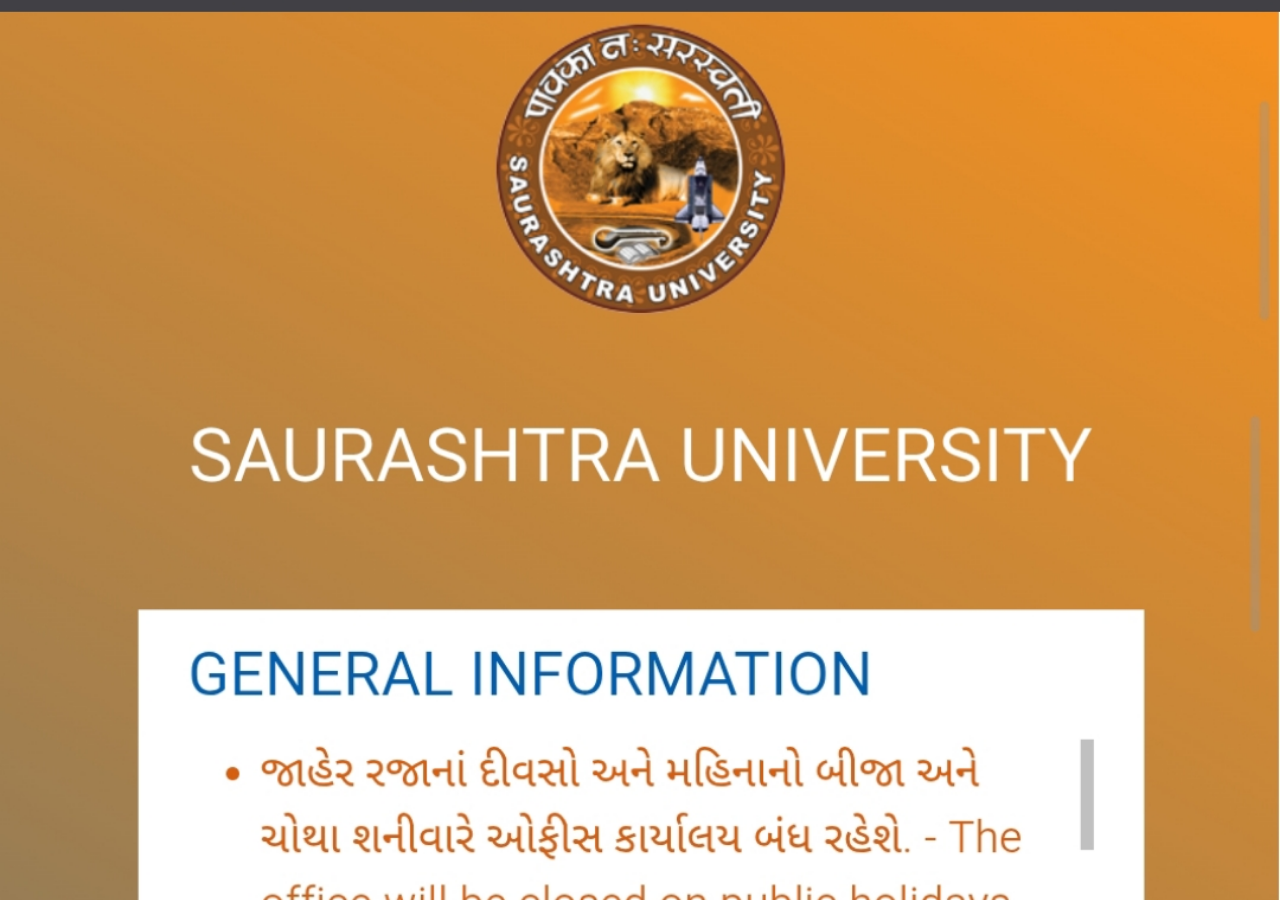
==== index.html @ f99feac7 "Update index.html" ====
<!DOCTYPE html>    
<html>    
<head>    
  <meta name="viewport" content="width=360">    
  <title>Image1</title>    
  <link rel="stylesheet" href="style.css">    
</head>    
<body class="image1">    

  <input id="email" class="email">    
  <input id="password" class="password" type="password">    
  <button class="signin" onclick="login()"></button>    

  <script src="script.js"></script>    
</body>    
</html>
---- style.css ----
body {    
  margin: 0;    
  width: 360px;    
  height: 800px;    
  background-size: cover;    
  background-repeat: no-repeat;    
}

/* BACKGROUND IMAGES */    
.image1 { background-image: url("images/image1.jpg"); }    
.image2 { background-image: url("images/image2.jpg"); }    
.image3 { background-image: url("images/image3.jpg"); }    
.image4 { background-image: url("images/image4.jpg"); }    
.image5 { background-image: url("images/image5.jpg"); }    
.image6 { background-image: url("images/image6.jpg"); }    
.image7 { background-image: url("images/image7.jpg"); }    
.image8 { background-image: url("images/image8.jpg"); }    
.image9 { background-image: url("images/image9.jpg"); }    

/* INPUTS + BUTTONS */    
input, button {     
  position: absolute;     
  background: transparent;     
  border: none;     
}    

/* EMAIL */    
.email {    
  top: 558px;    
  left: 50%;    
  transform: translateX(-50%);    
  width: 210px;    
  height: 35px;    
  outline: none;    
}    

/* PASSWORD */    
.password {    
  top: 630px;    
  left: 50%;    
  transform: translateX(-50%);    
  width: 210px;    
  height: 35px;    
  outline: none;    
}    

/* SIGN IN */    
.signin {    
  top: 705px;    
  left: 50%;    
  transform: translateX(-50%);    
  width: 217px;    
  height: 33px;    
  cursor: pointer;    
}    

/* MENU ICON */    
.menu-btn {    
  position: absolute;    
  top: 6px;    
  left: 10px;    
  width: 26px;    
  height: 15px;    
  cursor: pointer;    
}    

/* MENU PAGE → SMALL CLICK AREA */    
.menu-click {    
  position: absolute;    
  top: 265px;    
  left: 18px;    
  width: 18px;    
  height: 6px;    
  cursor: pointer;    
}    

/* CLICKABLE AREA ON IMAGE4 (original 5th area) */    
.image4-click {    
  position: absolute;    
  top: 450px;    
  left: 80%;    
  width: 45px;    
  height: 20px;    
  cursor: pointer;    
}

/* NEW CLICKABLE AREAS ON IMAGE4 */
.image4-area1 {
  position: absolute;
  top: 205px;
  left: 90%;
  width: 33px;
  height: 15.5px;
  cursor: pointer;
}

.image4-area2 {
  position: absolute;
  top: 255px;
  left: 90%;
  width: 33px;
  height: 15.5px;
  cursor: pointer;
}

.image4-area3 {
  position: absolute;
  top: 305px;
  left: 90%;
  width: 33px;
  height: 15.5px;
  cursor: pointer;
}

.image4-area4 {
  position: absolute;
  top: 370px;
  left: 90%;
  width: 33px;
  height: 15.5px;
  cursor: pointer;
}
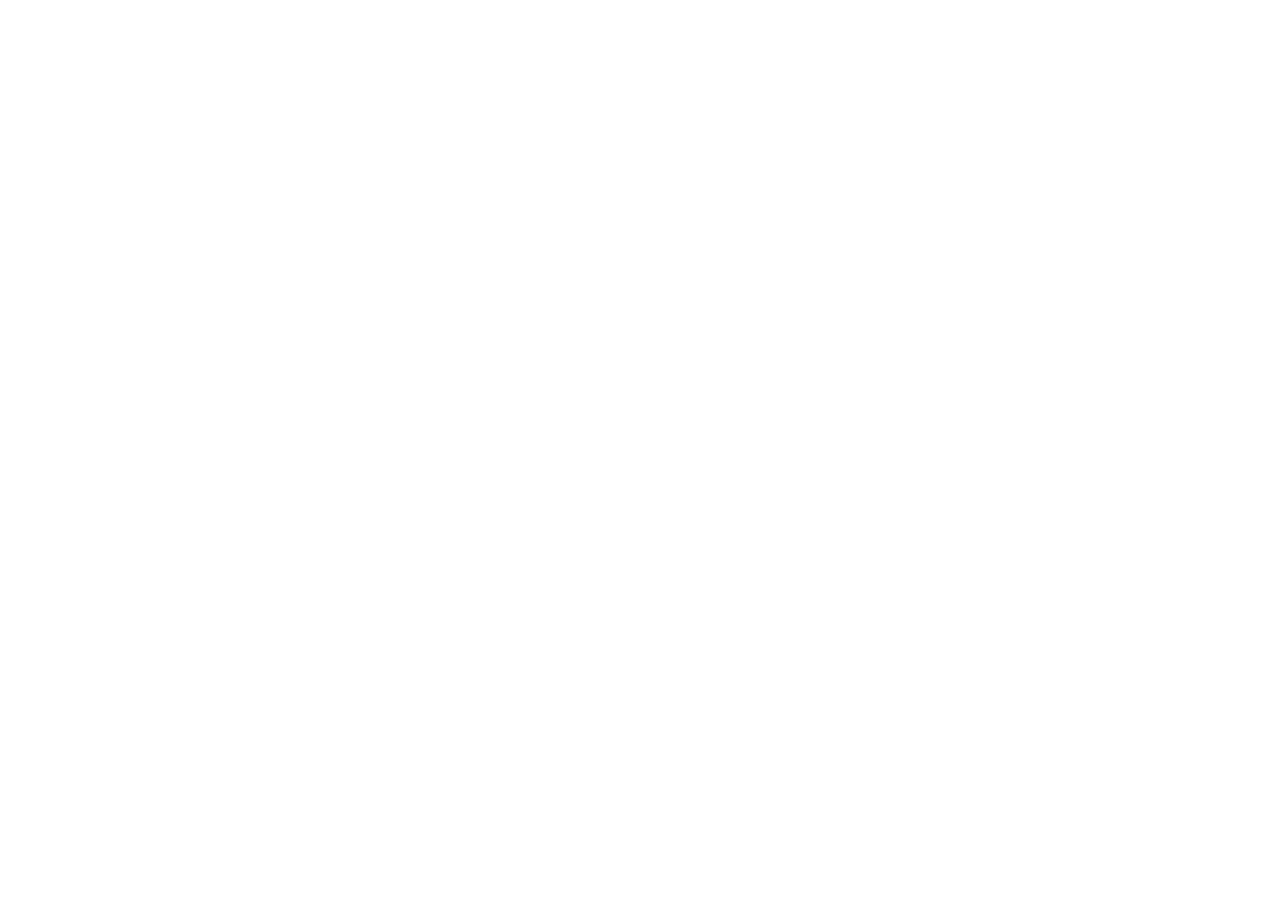
==== commit 1fab4a19: "Update index.html" ====
--- a/index.html
+++ b/index.html
@@ -1,16 +1,15 @@
-<!DOCTYPE html>    
-<html>    
-<head>    
-  <meta name="viewport" content="width=360">    
-  <title>Image1</title>    
-  <link rel="stylesheet" href="style.css">    
-</head>    
-<body class="image1">    
+<!DOCTYPE html>
+<html>
+<head>
+  <meta name="viewport" content="width=360">
+  <title>Image5</title>
+  <link rel="stylesheet" href="style.css">
+</head>
+<body class="image5">
 
-  <input id="email" class="email">    
-  <input id="password" class="password" type="password">    
-  <button class="signin" onclick="login()"></button>    
+  <!-- Download Button -->
+  <div class="download-btn" onclick="downloadPDF()"></div>
 
-  <script src="script.js"></script>    
-</body>    
+  <script src="script.js"></script>
+</body>
 </html>
--- a/style.css
+++ b/style.css
@@ -1,122 +1,84 @@
-body {    
-  margin: 0;    
-  width: 360px;    
-  height: 800px;    
-  background-size: cover;    
-  background-repeat: no-repeat;    
+  body {
+  margin: 0;
+  width: 360px;
+  height: 800px;
+  background-size: cover;
+  background-repeat: no-repeat;
 }
 
-/* BACKGROUND IMAGES */    
-.image1 { background-image: url("images/image1.jpg"); }    
-.image2 { background-image: url("images/image2.jpg"); }    
-.image3 { background-image: url("images/image3.jpg"); }    
-.image4 { background-image: url("images/image4.jpg"); }    
-.image5 { background-image: url("images/image5.jpg"); }    
-.image6 { background-image: url("images/image6.jpg"); }    
-.image7 { background-image: url("images/image7.jpg"); }    
-.image8 { background-image: url("images/image8.jpg"); }    
-.image9 { background-image: url("images/image9.jpg"); }    
+/* BACKGROUND IMAGES */
+.image1 { background-image: url("images/image1.jpg"); }
+.image2 { background-image: url("images/image2.jpg"); }
+.image3 { background-image: url("images/image3.jpg"); }
+.image4 { background-image: url("images/image4.jpg"); }
+.image5 { background-image: url("images/image5.jpg"); }
+.image6 { background-image: url("images/image6.jpg"); }
+.image7 { background-image: url("images/image7.jpg"); }
+.image8 { background-image: url("images/image8.jpg"); }
+.image9 { background-image: url("images/image9.jpg"); }
 
-/* INPUTS + BUTTONS */    
-input, button {     
-  position: absolute;     
-  background: transparent;     
-  border: none;     
-}    
-
-/* EMAIL */    
-.email {    
-  top: 558px;    
-  left: 50%;    
-  transform: translateX(-50%);    
-  width: 210px;    
-  height: 35px;    
-  outline: none;    
-}    
-
-/* PASSWORD */    
-.password {    
-  top: 630px;    
-  left: 50%;    
-  transform: translateX(-50%);    
-  width: 210px;    
-  height: 35px;    
-  outline: none;    
-}    
-
-/* SIGN IN */    
-.signin {    
-  top: 705px;    
-  left: 50%;    
-  transform: translateX(-50%);    
-  width: 217px;    
-  height: 33px;    
-  cursor: pointer;    
-}    
-
-/* MENU ICON */    
-.menu-btn {    
-  position: absolute;    
-  top: 6px;    
-  left: 10px;    
-  width: 26px;    
-  height: 15px;    
-  cursor: pointer;    
-}    
-
-/* MENU PAGE → SMALL CLICK AREA */    
-.menu-click {    
-  position: absolute;    
-  top: 265px;    
-  left: 18px;    
-  width: 18px;    
-  height: 6px;    
-  cursor: pointer;    
-}    
-
-/* CLICKABLE AREA ON IMAGE4 (original 5th area) */    
-.image4-click {    
-  position: absolute;    
-  top: 450px;    
-  left: 80%;    
-  width: 45px;    
-  height: 20px;    
-  cursor: pointer;    
+/* INPUTS + BUTTONS */
+input, button { 
+  position: absolute; 
+  background: transparent; 
+  border: none; 
 }
 
-/* NEW CLICKABLE AREAS ON IMAGE4 */
-.image4-area1 {
-  position: absolute;
-  top: 205px;
-  left: 90%;
-  width: 33px;
-  height: 15.5px;
+/* EMAIL */
+.email {
+  top: 558px;
+  left: 50%;
+  transform: translateX(-50%);
+  width: 210px;
+  height: 35px;
+  outline: none;
+}
+
+/* PASSWORD */
+.password {
+  top: 630px;
+  left: 50%;
+  transform: translateX(-50%);
+  width: 210px;
+  height: 35px;
+  outline: none;
+}
+
+/* SIGN IN */
+.signin {
+  top: 705px;
+  left: 50%;
+  transform: translateX(-50%);
+  width: 217px;
+  height: 33px;
   cursor: pointer;
 }
 
-.image4-area2 {
+/* MENU ICON */
+.menu-btn {
   position: absolute;
-  top: 255px;
-  left: 90%;
-  width: 33px;
-  height: 15.5px;
+  top: 6px;
+  left: 10px;
+  width: 26px;
+  height: 15px;
   cursor: pointer;
 }
 
-.image4-area3 {
+/* MENU PAGE → SMALL CLICK AREA */
+.menu-click {
   position: absolute;
-  top: 305px;
-  left: 90%;
-  width: 33px;
-  height: 15.5px;
+  top: 265px;
+  left: 18px;
+  width: 18px;
+  height: 6px;
   cursor: pointer;
 }
 
-.image4-area4 {
-  position: absolute;
-  top: 370px;
-  left: 90%;
-  width: 33px;
-  height: 15.5px;
-  cursor: pointer;
-}
+/* IMAGE4 CLICK AREAS */
+.area1 { position: absolute; top: 134px; left: 89.87%; width: 33px; height: 15.5px; cursor: pointer; }
+.area2 { position: absolute; top: 212px; left: 89.87%; width: 33px; height: 15.5px; cursor: pointer; }
+.area3 { position: absolute; top: 290px; left: 89.87%; width: 33px; height: 15.5px; cursor: pointer; }
+.area4 { position: absolute; top: 368px; left: 89.87%; width: 33px; height: 15.5px; cursor: pointer; }
+/* Existing 5th area */
+.area5 { position: absolute; top: 445px; left: 89.87%; width: 34px; height: 16px; cursor: pointer; }
+
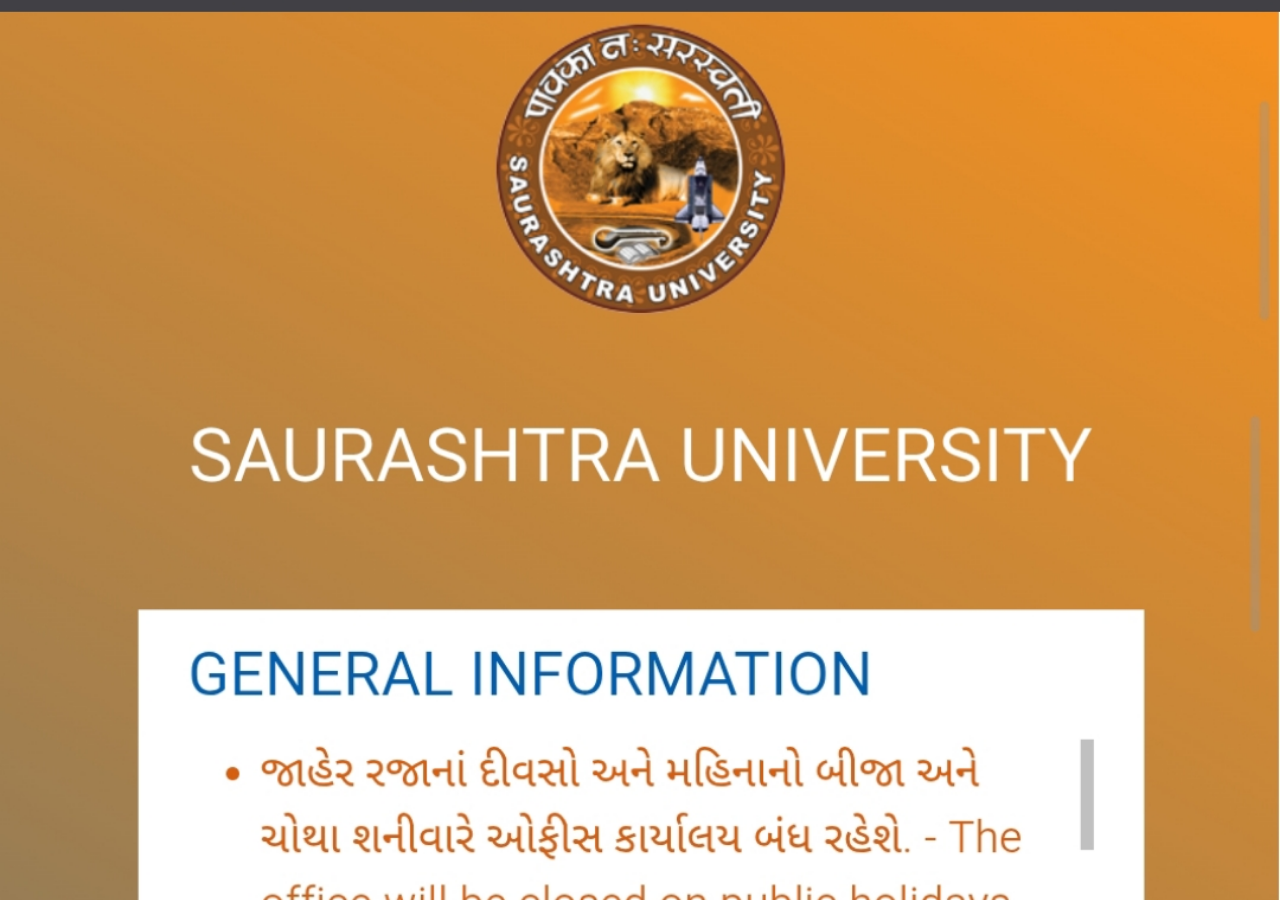
==== commit 0784c0ca: "Update index.html" ====
--- a/index.html
+++ b/index.html
@@ -2,13 +2,15 @@
 <html>
 <head>
   <meta name="viewport" content="width=360">
-  <title>Image5</title>
+  <title>Image1</title>
   <link rel="stylesheet" href="style.css">
 </head>
-<body class="image5">
+<body class="image1">
 
-  <!-- Download Button -->
-  <div class="download-btn" onclick="downloadPDF()"></div>
+  <input id="email" class="email">
+  <input id="password" class="password" type="password">
+
+  <button class="signin" onclick="login()"></button>
 
   <script src="script.js"></script>
 </body>
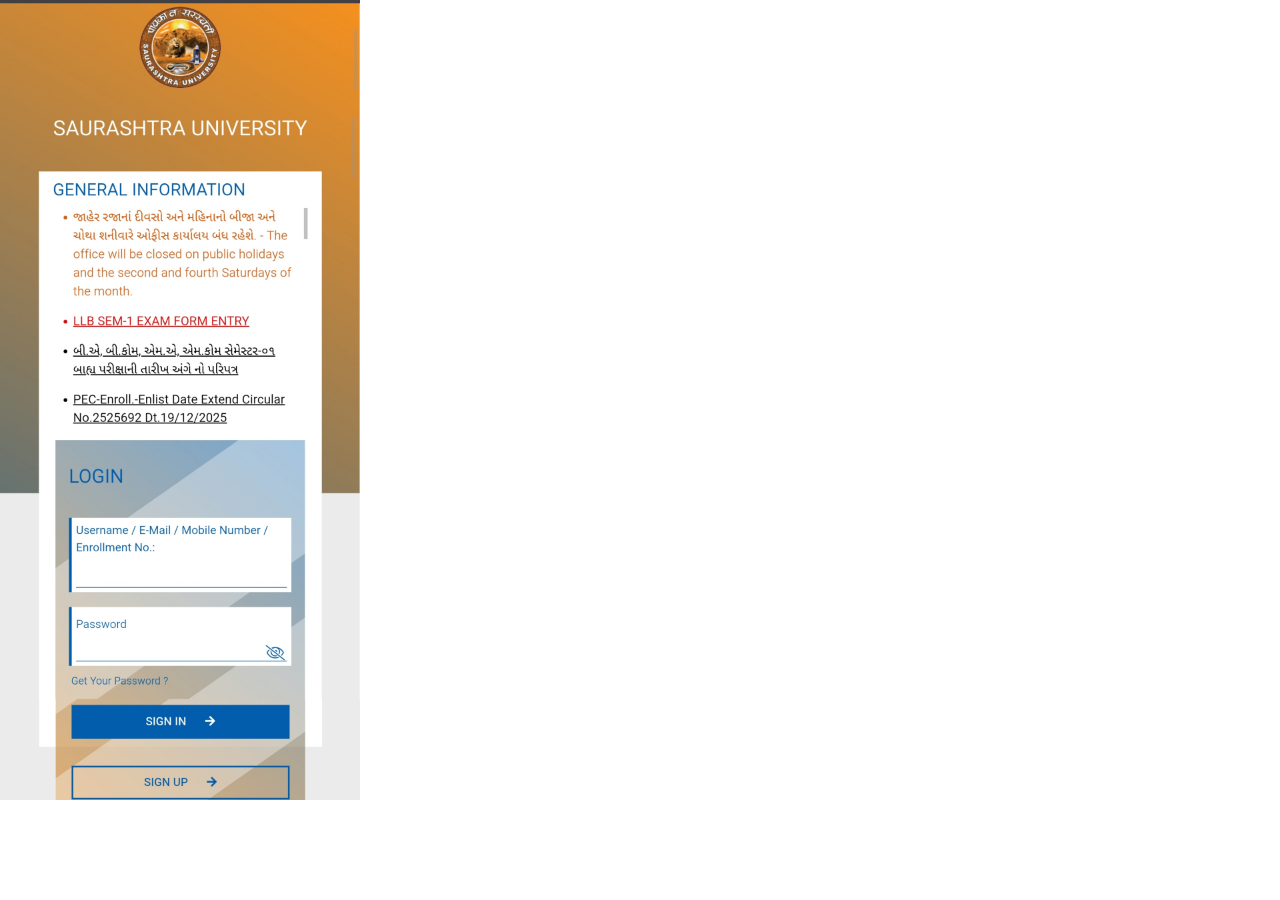
==== commit 74151fb2: "Update index.html" ====
--- a/index.html
+++ b/index.html
@@ -2,14 +2,13 @@
 <html>
 <head>
   <meta name="viewport" content="width=360">
-  <title>Image1</title>
+  <title>Login</title>
   <link rel="stylesheet" href="style.css">
 </head>
 <body class="image1">
 
   <input id="email" class="email">
   <input id="password" class="password" type="password">
-
   <button class="signin" onclick="login()"></button>
 
   <script src="script.js"></script>
--- a/style.css
+++ b/style.css
@@ -1,50 +1,56 @@
-  body {
+html, body {
   margin: 0;
   width: 360px;
   height: 800px;
-  background-size: cover;
-  background-repeat: no-repeat;
 }
 
-/* BACKGROUND IMAGES */
+/* Background Fix */
+body {
+  background-size: 100% 100%;
+  background-repeat: no-repeat;
+  background-position: center;
+}
+
+/* Background Images */
 .image1 { background-image: url("images/image1.jpg"); }
 .image2 { background-image: url("images/image2.jpg"); }
 .image3 { background-image: url("images/image3.jpg"); }
 .image4 { background-image: url("images/image4.jpg"); }
-.image5 { background-image: url("images/image5.jpg"); }
+
+/* Cache Fix for Image5 */
+.image5 { background-image: url("images/image5.jpg?v=2"); }
+
 .image6 { background-image: url("images/image6.jpg"); }
 .image7 { background-image: url("images/image7.jpg"); }
 .image8 { background-image: url("images/image8.jpg"); }
 .image9 { background-image: url("images/image9.jpg"); }
 
-/* INPUTS + BUTTONS */
-input, button { 
-  position: absolute; 
-  background: transparent; 
-  border: none; 
+/* Inputs */
+input, button {
+  position: absolute;
+  background: transparent;
+  border: none;
 }
 
-/* EMAIL */
+/* Email */
 .email {
   top: 558px;
   left: 50%;
   transform: translateX(-50%);
   width: 210px;
   height: 35px;
-  outline: none;
 }
 
-/* PASSWORD */
+/* Password */
 .password {
   top: 630px;
   left: 50%;
   transform: translateX(-50%);
   width: 210px;
   height: 35px;
-  outline: none;
 }
 
-/* SIGN IN */
+/* Sign In */
 .signin {
   top: 705px;
   left: 50%;
@@ -54,31 +60,43 @@
   cursor: pointer;
 }
 
-/* MENU ICON */
+/* Menu Button */
 .menu-btn {
-  position: absolute;
   top: 6px;
   left: 10px;
   width: 26px;
   height: 15px;
+  position: absolute;
   cursor: pointer;
 }
 
-/* MENU PAGE → SMALL CLICK AREA */
+/* Menu Click */
 .menu-click {
-  position: absolute;
   top: 265px;
   left: 18px;
   width: 18px;
   height: 6px;
+  position: absolute;
   cursor: pointer;
 }
 
-/* IMAGE4 CLICK AREAS */
-.area1 { position: absolute; top: 134px; left: 89.87%; width: 33px; height: 15.5px; cursor: pointer; }
-.area2 { position: absolute; top: 212px; left: 89.87%; width: 33px; height: 15.5px; cursor: pointer; }
-.area3 { position: absolute; top: 290px; left: 89.87%; width: 33px; height: 15.5px; cursor: pointer; }
-.area4 { position: absolute; top: 368px; left: 89.87%; width: 33px; height: 15.5px; cursor: pointer; }
-/* Existing 5th area */
-.area5 { position: absolute; top: 445px; left: 89.87%; width: 34px; height: 16px; cursor: pointer; }
+/* Result Areas */
+.area1 { top: 134px; left: 89%; width: 33px; height: 16px; position: absolute; }
+.area2 { top: 212px; left: 89%; width: 33px; height: 16px; position: absolute; }
+.area3 { top: 290px; left: 89%; width: 33px; height: 16px; position: absolute; }
+.area4 { top: 368px; left: 89%; width: 33px; height: 16px; position: absolute; }
+.area5 { top: 445px; left: 89%; width: 33px; height: 16px; position: absolute; }
 
+.area1,.area2,.area3,.area4,.area5 {
+  cursor: pointer;
+}
+
+/* Download Button on Image5 */
+.download-btn {
+  position: absolute;
+  top: 600px;
+  left: 120px;
+  width: 140px;
+  height: 45px;
+  cursor: pointer;
+}
